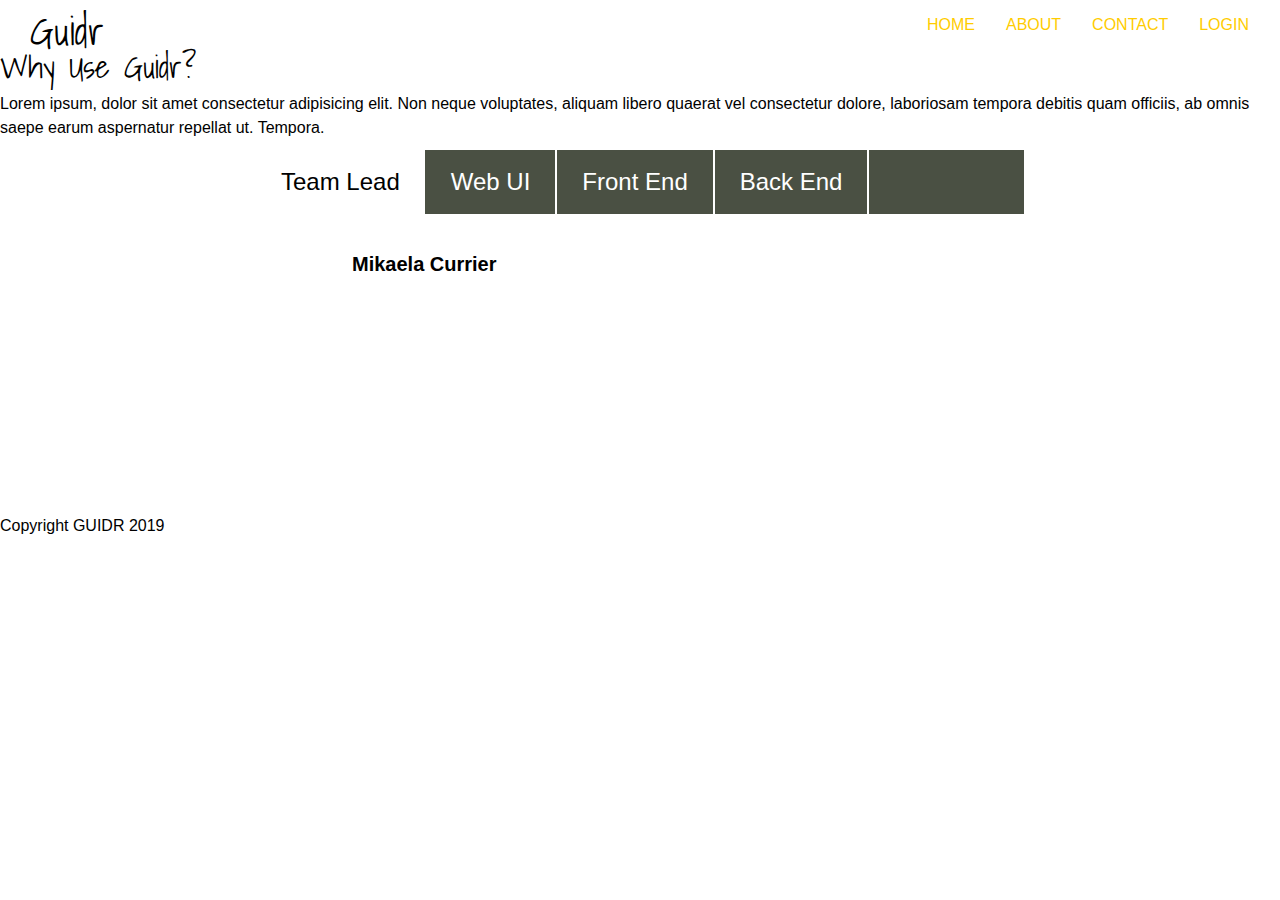
==== about.html @ 97d70560 "about page with tabs" ====
<!DOCTYPE html>
<html lang="en">
  <head>
    <meta charset="UTF-8" />
    <meta name="viewport" content="width=device-width, initial-scale=1.0" />
    <meta http-equiv="X-UA-Compatible" content="ie=edge" />
    <title>Guidr - About</title>
    <link rel="stylesheet" type="text/css" href="./CSS/index.css" />
    <link
      href="https://fonts.googleapis.com/css?family=Shadows+Into+Light"
      rel="stylesheet"
    />
    <script
      src="https://code.jquery.com/jquery-3.3.1.min.js"
      integrity="sha256-FgpCb/KJQlLNfOu91ta32o/NMZxltwRo8QtmkMRdAu8="
      crossorigin="anonymous"
    ></script>
    <script defer="defer" src="./components/Tabs/Tabs.js"></script>
  </head>
  <body>
    <div class="top-about">
      <header>
        <h1>Guidr</h1>
        <nav>
          <a href="index.html">Home</a>
          <a href="about.html" target="_blank">About</a>
          <a href="#">Contact</a>
          <a href="#">Login</a>
        </nav>
      </header>
    </div>
    <section class="about-content">
      <h2>Why Use Guidr?</h2>
      <p>
        Lorem ipsum, dolor sit amet consectetur adipisicing elit. Non neque
        voluptates, aliquam libero quaerat vel consectetur dolore, laboriosam
        tempora debitis quam officiis, ab omnis saepe earum aspernatur repellat
        ut. Tempora.
      </p>
    </section>

    <div class="section">
      <div class="tabs">
        <div class="tabs-links">
          <div class="tabs-link tabs-link-selected" data-tab="1">Team Lead</div>
          <div class="tabs-link" data-tab="2">Web UI</div>
          <div class="tabs-link" data-tab="3">Front End</div>
          <div class="tabs-link" data-tab="4">Back End</div>
        </div>
        <div class="tabs-items">
          <div class="tabs-item tabs-item-selected" data-tab="1">
            <div class="tabs-item-name">Mikaela Currier</div>
          </div>
          <div class="tabs-item" data-tab="2">
            <div class="tabs-item-name">Sarah Riley</div>
            <div class="tabs-item-name">Dayton Steinmeyer</div>
          </div>
          <div class="tabs-item" data-tab="3">
            <div class="tabs-item-name">Elisa</div>
            <div class="tabs-item-name">Thorben Bender</div>
          </div>
          <div class="tabs-item" data-tab="4">
            <div class="tabs-item-name">Henry Neal</div>
          </div>
        </div>
      </div>
    </div>
    <footer>
      <p>Copyright GUIDR 2019</p>
    </footer>
  </body>
</html>
---- CSS/index.css ----
/* http://meyerweb.com/eric/tools/css/reset/ 
   v2.0 | 20110126
   License: none (public domain)
*/
html,
body,
div,
span,
applet,
object,
iframe,
h1,
h2,
h3,
h4,
h5,
h6,
p,
blockquote,
pre,
a,
abbr,
acronym,
address,
big,
cite,
code,
del,
dfn,
em,
img,
ins,
kbd,
q,
s,
samp,
small,
strike,
strong,
sub,
sup,
tt,
var,
b,
u,
i,
center,
dl,
dt,
dd,
ol,
ul,
li,
fieldset,
form,
label,
legend,
table,
caption,
tbody,
tfoot,
thead,
tr,
th,
td,
article,
aside,
canvas,
details,
embed,
figure,
figcaption,
footer,
header,
hgroup,
menu,
nav,
output,
ruby,
section,
summary,
time,
mark,
audio,
video {
  margin: 0;
  padding: 0;
  border: 0;
  font-size: 100%;
  font: inherit;
  vertical-align: baseline;
}
/* HTML5 display-role reset for older browsers */
article,
aside,
details,
figcaption,
figure,
footer,
header,
hgroup,
menu,
nav,
section {
  display: block;
}
body {
  line-height: 1;
}
ol,
ul {
  list-style: none;
}
blockquote,
q {
  quotes: none;
}
blockquote:before,
blockquote:after,
q:before,
q:after {
  content: '';
  content: none;
}
table {
  border-collapse: collapse;
  border-spacing: 0;
}
* {
  box-sizing: border-box;
}
html {
  font-size: 62.5%;
}
html,
body {
  font-family: 'Roboto', sans-serif;
}
h1,
h2,
h3,
h4,
h5 {
  font-family: 'Shadows Into Light', cursive;
}
h1 {
  font-size: 4rem;
}
h2 {
  font-size: 3.2rem;
  padding-bottom: 1rem;
}
h4 {
  font-size: 2.5rem;
  padding-bottom: 1rem;
}
p {
  line-height: 1.5;
  font-size: 1.6rem;
  padding-bottom: 10px;
}
.container {
  width: 100%;
  margin: 0 auto;
}
.home-top {
  width: 100%;
  background-image: url("../assets/samuel-scrimshaw-318621-unsplash.jpg");
  height: 100vh;
  background-size: cover;
  background-position: center;
}
.home-top header {
  display: flex;
  justify-content: space-between;
}
.home-top header h1 {
  width: 48%;
  padding: 10px 0 0 30px;
}
.home-top header nav {
  width: 30%;
  display: flex;
  align-items: center;
  justify-content: space-evenly;
}
.home-top header nav a {
  text-decoration: none;
  font-size: 1.6rem;
  color: #fc0;
  text-transform: uppercase;
}
.home-top header nav a:hover {
  color: black;
}
.home-top .home-top-text {
  width: 100%;
  display: flex;
  flex-direction: column;
  align-items: center;
  padding-top: 10rem;
}
.home-top .home-top-text h2 {
  font-size: 7rem;
  padding-bottom: 2rem;
}
.home-top .home-top-text p {
  text-align: center;
  font-size: 2rem;
  padding-bottom: 3rem;
}
.home-top .home-top-text button {
  background-color: #fc0;
  color: black;
  margin: 8px 0;
  cursor: pointer;
  padding: 10px 5%;
  text-align: center;
  width: 20rem;
  font-size: 1.6rem;
  border-radius: 15px;
  border: 0;
  margin: 0 10px 0 10px;
}
.home-top .home-top-text button:hover {
  background-color: white;
  color: black;
}
.main-img {
  width: 100%;
}
.top-about header {
  display: flex;
  justify-content: space-between;
}
.top-about h1 {
  width: 48%;
  padding: 10px 0 0 30px;
}
.top-about nav {
  width: 30%;
  display: flex;
  align-items: center;
  justify-content: space-evenly;
}
.top-about nav a {
  text-decoration: none;
  font-size: 1.6rem;
  color: #fc0;
  text-transform: uppercase;
}
.top-about nav a:hover {
  color: black;
}
.tabs {
  width: 60%;
  margin: auto;
}
.tabs .tabs-items {
  width: 100%;
  height: 30rem;
  display: flex;
  justify-content: center;
  padding-top: 4rem;
}
.tabs .tabs-item {
  display: none;
  width: 75%;
}
.tabs .tabs-item .tabs-item-name {
  font-size: 2rem;
  font-weight: bold;
  padding-bottom: 1rem;
}
.tabs .tabs-item-selected {
  display: block;
}
.tabs .tabs-links {
  display: flex;
  background-color: #4A5043;
}
.tabs .tabs-link {
  padding: 2rem 2.5rem;
  font-size: 2.4rem;
  background-color: #4A5043;
  border-right: 2px solid white;
  color: white;
  cursor: pointer;
}
.tabs .tabs-link:hover {
  background-color: #4A5043;
}
.tabs .tabs-link-selected {
  z-index: 2;
  border-right: 1px solid #4A5043;
  background-color: white;
  color: black;
}
.tabs .tabs-link-selected:hover {
  background-color: white;
}
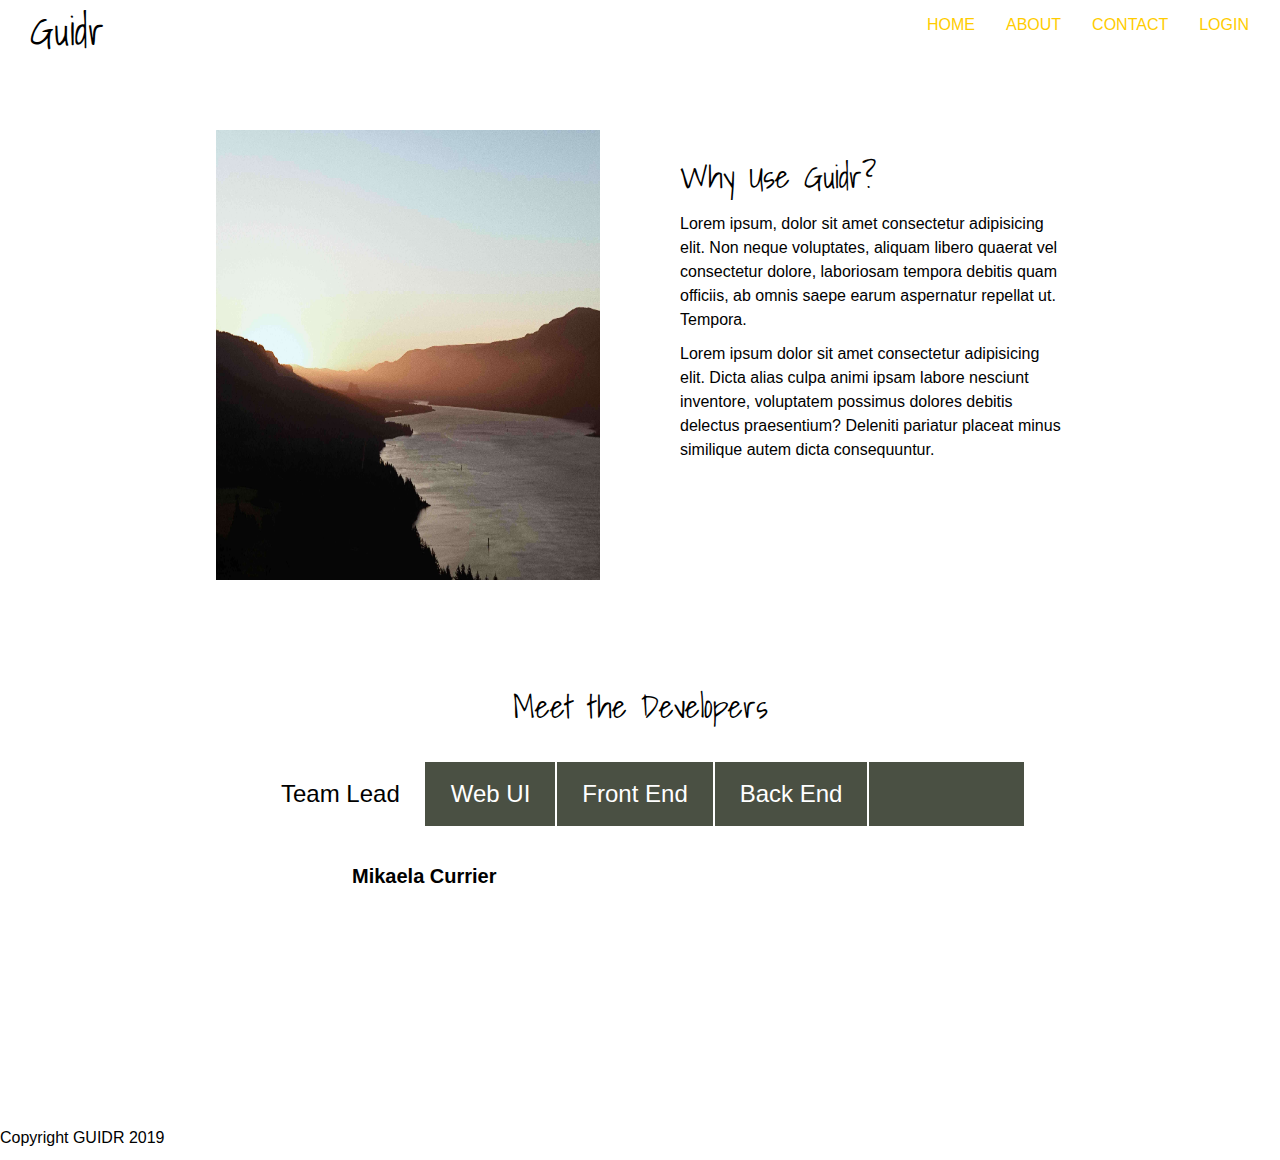
==== commit 3145298c: "styling on the about page" ====
--- a/about.html
+++ b/about.html
@@ -30,16 +30,26 @@
       </header>
     </div>
     <section class="about-content">
-      <h2>Why Use Guidr?</h2>
-      <p>
-        Lorem ipsum, dolor sit amet consectetur adipisicing elit. Non neque
-        voluptates, aliquam libero quaerat vel consectetur dolore, laboriosam
-        tempora debitis quam officiis, ab omnis saepe earum aspernatur repellat
-        ut. Tempora.
-      </p>
+      <img src="assets/adrian-315782-unsplash.jpg" alt="horizon" />
+      <div class="about-content-text">
+        <h2>Why Use Guidr?</h2>
+        <p>
+          Lorem ipsum, dolor sit amet consectetur adipisicing elit. Non neque
+          voluptates, aliquam libero quaerat vel consectetur dolore, laboriosam
+          tempora debitis quam officiis, ab omnis saepe earum aspernatur
+          repellat ut. Tempora.
+        </p>
+        <p>
+          Lorem ipsum dolor sit amet consectetur adipisicing elit. Dicta alias
+          culpa animi ipsam labore nesciunt inventore, voluptatem possimus
+          dolores debitis delectus praesentium? Deleniti pariatur placeat minus
+          similique autem dicta consequuntur.
+        </p>
+      </div>
     </section>
 
     <div class="section">
+      <h2>Meet the Developers</h2>
       <div class="tabs">
         <div class="tabs-links">
           <div class="tabs-link tabs-link-selected" data-tab="1">Team Lead</div>
--- a/CSS/index.css
+++ b/CSS/index.css
@@ -226,9 +226,6 @@
   background-color: white;
   color: black;
 }
-.main-img {
-  width: 100%;
-}
 .top-about header {
   display: flex;
   justify-content: space-between;
@@ -251,6 +248,28 @@
 }
 .top-about nav a:hover {
   color: black;
+}
+.about-content {
+  display: flex;
+  justify-content: center;
+  padding: 4rem 0;
+}
+.about-content img {
+  width: 30%;
+  height: 50vh;
+  margin: 4rem;
+}
+.about-content .about-content-text {
+  width: 30%;
+  margin: 4rem;
+  padding-top: 3rem;
+}
+.about-content .about-content-text h2 {
+  padding-bottom: 2rem;
+}
+.section h2 {
+  margin: 3rem auto;
+  text-align: center;
 }
 .tabs {
   width: 60%;
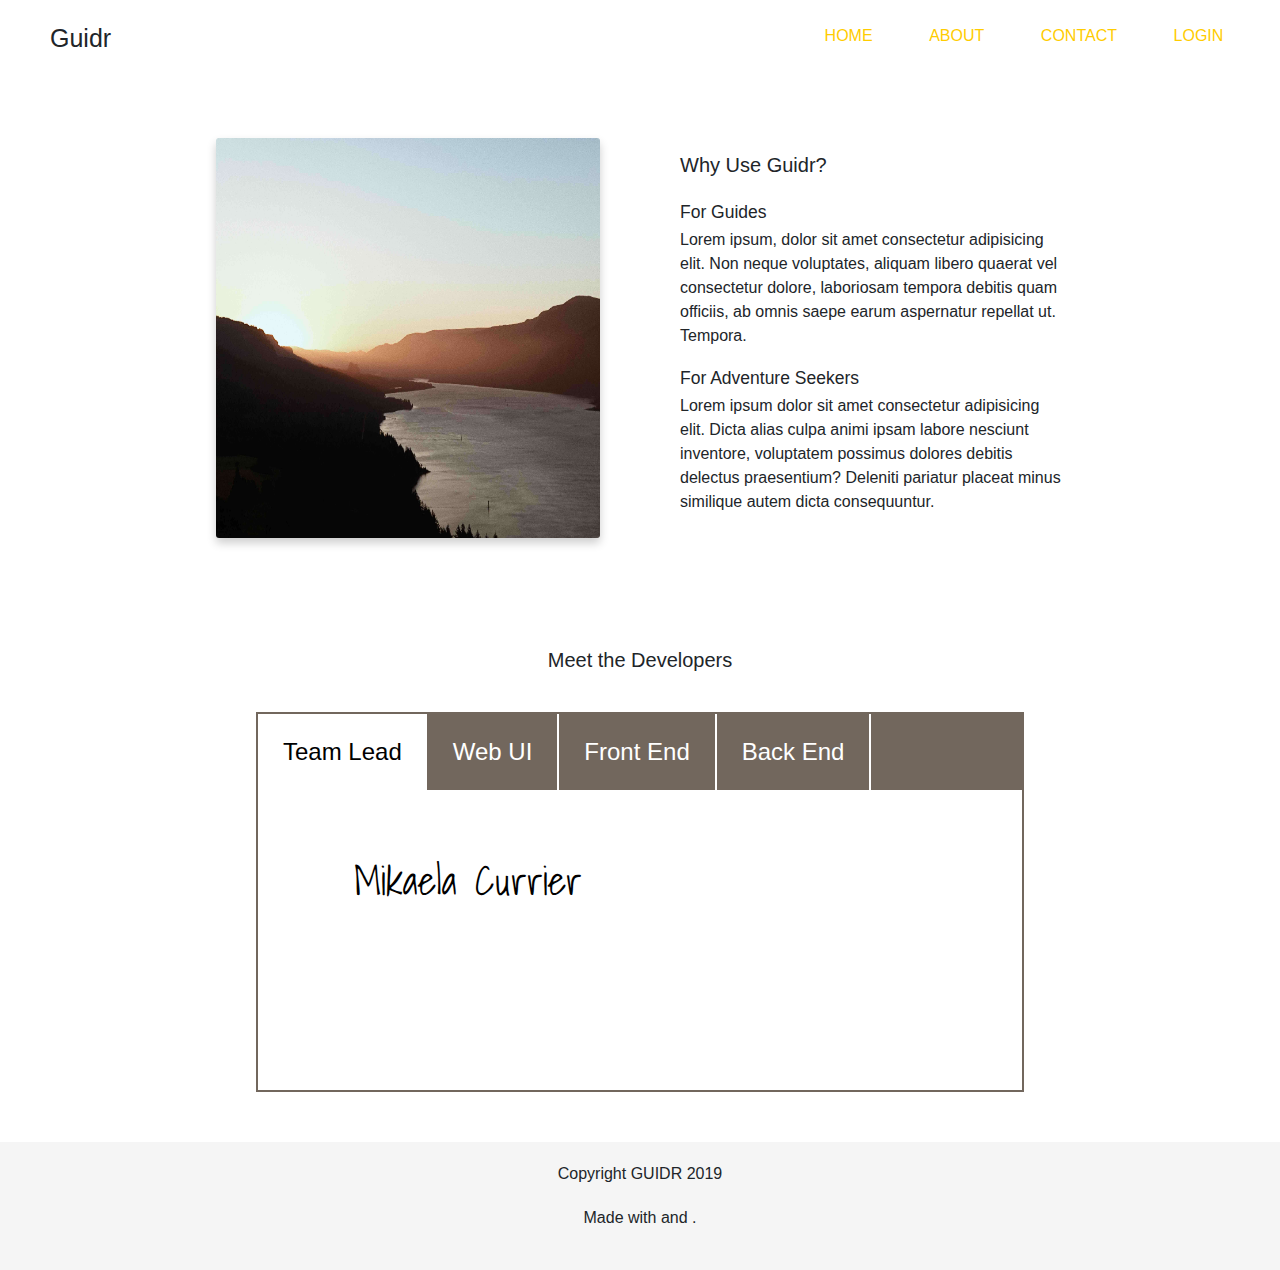
==== commit 2140f095: "change names to links and adding bootstrap" ====
--- a/about.html
+++ b/about.html
@@ -10,6 +10,13 @@
       href="https://fonts.googleapis.com/css?family=Shadows+Into+Light"
       rel="stylesheet"
     />
+    <link
+      rel="stylesheet"
+      href="https://maxcdn.bootstrapcdn.com/bootstrap/4.0.0/css/bootstrap.min.css"
+      integrity="sha384-Gn5384xqQ1aoWXA+058RXPxPg6fy4IWvTNh0E263XmFcJlSAwiGgFAW/dAiS6JXm"
+      crossorigin="anonymous"
+    />
+    <link href="https://afeld.github.io/emoji-css/emoji.css" rel="stylesheet" />
     <script
       src="https://code.jquery.com/jquery-3.3.1.min.js"
       integrity="sha256-FgpCb/KJQlLNfOu91ta32o/NMZxltwRo8QtmkMRdAu8="
@@ -33,12 +40,14 @@
       <img src="assets/adrian-315782-unsplash.jpg" alt="horizon" />
       <div class="about-content-text">
         <h2>Why Use Guidr?</h2>
+        <h3>For Guides</h3>
         <p>
           Lorem ipsum, dolor sit amet consectetur adipisicing elit. Non neque
           voluptates, aliquam libero quaerat vel consectetur dolore, laboriosam
           tempora debitis quam officiis, ab omnis saepe earum aspernatur
           repellat ut. Tempora.
         </p>
+        <h3>For Adventure Seekers</h3>
         <p>
           Lorem ipsum dolor sit amet consectetur adipisicing elit. Dicta alias
           culpa animi ipsam labore nesciunt inventore, voluptatem possimus
@@ -59,24 +68,45 @@
         </div>
         <div class="tabs-items">
           <div class="tabs-item tabs-item-selected" data-tab="1">
-            <div class="tabs-item-name">Mikaela Currier</div>
+            <div class="tabs-item-name"><a href="#">Mikaela Currier</a></div>
           </div>
           <div class="tabs-item" data-tab="2">
-            <div class="tabs-item-name">Sarah Riley</div>
-            <div class="tabs-item-name">Dayton Steinmeyer</div>
+            <div class="tabs-item-name"><a href="#">Sarah Riley</a></div>
+            <div class="tabs-item-name"><a href="#">Dayton Steinmeyer</a></div>
           </div>
           <div class="tabs-item" data-tab="3">
-            <div class="tabs-item-name">Elisa</div>
-            <div class="tabs-item-name">Thorben Bender</div>
+            <div class="tabs-item-name"><a href="#">Elisa Martin</a></div>
+            <div class="tabs-item-name"><a href="#">Thorben Bender</a></div>
           </div>
           <div class="tabs-item" data-tab="4">
-            <div class="tabs-item-name">Henry Neal</div>
+            <div class="tabs-item-name"><a href="#">Henry Neal</a></div>
           </div>
         </div>
       </div>
     </div>
     <footer>
       <p>Copyright GUIDR 2019</p>
+      <p>
+        Made with <i class="em em-hearts"></i> and
+        <i class="em em-coffee"> </i> .
+      </p>
     </footer>
+
+    <!-- jQuery first, then Popper.js, then Bootstrap JS -->
+    <script
+      src="https://code.jquery.com/jquery-3.2.1.slim.min.js"
+      integrity="sha384-KJ3o2DKtIkvYIK3UENzmM7KCkRr/rE9/Qpg6aAZGJwFDMVNA/GpGFF93hXpG5KkN"
+      crossorigin="anonymous"
+    ></script>
+    <script
+      src="https://cdnjs.cloudflare.com/ajax/libs/popper.js/1.12.9/umd/popper.min.js"
+      integrity="sha384-ApNbgh9B+Y1QKtv3Rn7W3mgPxhU9K/ScQsAP7hUibX39j7fakFPskvXusvfa0b4Q"
+      crossorigin="anonymous"
+    ></script>
+    <script
+      src="https://maxcdn.bootstrapcdn.com/bootstrap/4.0.0/js/bootstrap.min.js"
+      integrity="sha384-JZR6Spejh4U02d8jOt6vLEHfe/JQGiRRSQQxSfFWpi1MquVdAyjUar5+76PVCmYl"
+      crossorigin="anonymous"
+    ></script>
   </body>
 </html>
--- a/CSS/index.css
+++ b/CSS/index.css
@@ -131,6 +131,7 @@
 }
 html {
   font-size: 62.5%;
+  scroll-behavior: smooth;
 }
 html,
 body {
@@ -173,16 +174,34 @@
 .home-top header {
   display: flex;
   justify-content: space-between;
+  padding-top: 1.3rem;
+}
+@media ( max-width: 500px ) {
+  .home-top header {
+    display: block;
+  }
 }
 .home-top header h1 {
   width: 48%;
-  padding: 10px 0 0 30px;
+  padding: 1rem 0 0 5rem;
+}
+@media ( max-width: 500px ) {
+  .home-top header h1 {
+    width: 100%;
+    text-align: center;
+    padding-bottom: 5%;
+  }
 }
 .home-top header nav {
-  width: 30%;
+  min-width: 40%;
   display: flex;
   align-items: center;
   justify-content: space-evenly;
+}
+@media ( max-width: 800px ) {
+  .home-top header nav {
+    padding: 3% 5% 0 0;
+  }
 }
 .home-top header nav a {
   text-decoration: none;
@@ -198,47 +217,149 @@
   display: flex;
   flex-direction: column;
   align-items: center;
-  padding-top: 10rem;
+  padding-top: 13rem;
 }
 .home-top .home-top-text h2 {
-  font-size: 7rem;
+  font-size: 6.5rem;
   padding-bottom: 2rem;
+}
+@media ( max-width: 500px ) {
+  .home-top .home-top-text h2 {
+    font-size: 5rem;
+  }
 }
 .home-top .home-top-text p {
   text-align: center;
   font-size: 2rem;
   padding-bottom: 3rem;
 }
-.home-top .home-top-text button {
-  background-color: #fc0;
+@media ( max-width: 500px ) {
+  .home-top .home-top-text p {
+    font-size: 1.8rem;
+  }
+}
+.home-top .home-top-text .top-btns {
+  display: flex;
+  justify-content: center;
+}
+.home-top .home-top-text .top-btns .btn-profile {
+  background-color: whitesmoke;
   color: black;
   margin: 8px 0;
   cursor: pointer;
   padding: 10px 5%;
   text-align: center;
+  text-decoration: none;
   width: 20rem;
   font-size: 1.6rem;
   border-radius: 15px;
-  border: 0;
+  box-shadow: 0 0.5rem 1rem rgba(0, 0, 0, 0.15);
   margin: 0 10px 0 10px;
 }
-.home-top .home-top-text button:hover {
+.home-top .home-top-text .top-btns .btn-profile:hover {
   background-color: white;
-  color: black;
+}
+.home-top .home-top-text .top-btns .btn-guide {
+  background-color: #fc0;
+  color: black;
+  margin: 8px 0;
+  cursor: pointer;
+  padding: 10px 5%;
+  text-align: center;
+  text-decoration: none;
+  width: 20rem;
+  font-size: 1.6rem;
+  border-radius: 15px;
+  box-shadow: 0 0.5rem 1rem rgba(0, 0, 0, 0.15);
+  margin: 0 10px 0 10px;
+}
+.home-top .home-top-text .top-btns .btn-guide:hover {
+  background-color: white;
+}
+.main-content h2 {
+  font-size: 4rem;
+  padding: 15rem 0 8rem 0;
+  text-align: center;
+  background-color: whitesmoke;
+}
+.profiles-row {
+  display: flex;
+  justify-content: space-evenly;
+}
+@media ( max-width: 500px ) {
+  .profiles-row {
+    flex-direction: column;
+    align-items: center;
+  }
+}
+.profiles-row .profile {
+  width: 20%;
+  padding: 3% 0;
+}
+@media ( max-width: 500px ) {
+  .profiles-row .profile {
+    width: 70%;
+    display: flex;
+    flex-direction: column;
+    padding-top: 6rem;
+  }
+}
+.profiles-row .profile img {
+  width: 10rem;
+  height: 10rem;
+  border-radius: 50%;
+}
+@media ( max-width: 500px ) {
+  .profiles-row .profile img {
+    align-self: center;
+  }
+}
+.profiles-row .profile h3 {
+  font-size: 3rem;
+  padding: 2rem 0;
+}
+@media ( max-width: 500px ) {
+  .profiles-row .profile h3 {
+    align-self: center;
+  }
+}
+footer {
+  text-align: center;
+  padding: 2rem 0;
+  background-color: whitesmoke;
+  margin-top: 5rem;
 }
 .top-about header {
   display: flex;
   justify-content: space-between;
+  padding-top: 1.3rem;
+}
+@media ( max-width: 500px ) {
+  .top-about header {
+    display: block;
+  }
 }
 .top-about h1 {
   width: 48%;
-  padding: 10px 0 0 30px;
+  padding: 1rem 0 0 5rem;
+}
+@media ( max-width: 500px ) {
+  .top-about h1 {
+    width: 100%;
+    text-align: center;
+    padding-bottom: 5%;
+  }
 }
 .top-about nav {
-  width: 30%;
+  min-width: 40%;
   display: flex;
   align-items: center;
   justify-content: space-evenly;
+}
+@media ( max-width: 800px ) {
+  .top-about nav {
+    padding: 3% 5% 0 0;
+  }
 }
 .top-about nav a {
   text-decoration: none;
@@ -254,26 +375,55 @@
   justify-content: center;
   padding: 4rem 0;
 }
+@media ( max-width: 800px ) {
+  .about-content {
+    flex-direction: column-reverse;
+    align-items: center;
+  }
+}
 .about-content img {
   width: 30%;
-  height: 50vh;
+  height: 40rem;
   margin: 4rem;
+  border-radius: 3px;
+  box-shadow: 0 0.5rem 1rem rgba(0, 0, 0, 0.2);
+}
+@media ( max-width: 800px ) {
+  .about-content img {
+    width: 80%;
+  }
 }
 .about-content .about-content-text {
   width: 30%;
   margin: 4rem;
-  padding-top: 3rem;
+  padding-top: 1.5rem;
+}
+@media ( max-width: 800px ) {
+  .about-content .about-content-text {
+    width: 80%;
+  }
 }
 .about-content .about-content-text h2 {
   padding-bottom: 2rem;
 }
+@media ( max-width: 500px ) {
+  .about-content .about-content-text h2 {
+    text-align: center;
+  }
+}
 .section h2 {
   margin: 3rem auto;
   text-align: center;
 }
 .tabs {
   width: 60%;
-  margin: auto;
+  margin: 0 auto 5rem;
+  border: 2px solid #72675d;
+}
+@media ( max-width: 800px ) {
+  .tabs {
+    width: 80%;
+  }
 }
 .tabs .tabs-items {
   width: 100%;
@@ -287,31 +437,49 @@
   width: 75%;
 }
 .tabs .tabs-item .tabs-item-name {
-  font-size: 2rem;
-  font-weight: bold;
-  padding-bottom: 1rem;
+  font-family: 'Shadows Into Light', cursive;
+  font-size: 4rem;
+  padding: 2rem 0;
+}
+.tabs .tabs-item .tabs-item-name a {
+  text-decoration: none;
+  color: black;
+}
+.tabs .tabs-item .tabs-item-name a:hover {
+  color: #fc0;
 }
 .tabs .tabs-item-selected {
   display: block;
 }
 .tabs .tabs-links {
   display: flex;
-  background-color: #4A5043;
+  background-color: #72675d;
+}
+@media ( max-width: 500px ) {
+  .tabs .tabs-links {
+    flex-direction: column;
+  }
 }
 .tabs .tabs-link {
   padding: 2rem 2.5rem;
   font-size: 2.4rem;
-  background-color: #4A5043;
+  background-color: #72675d;
   border-right: 2px solid white;
   color: white;
   cursor: pointer;
 }
+@media ( max-width: 500px ) {
+  .tabs .tabs-link {
+    border-bottom: 2px solid white;
+    border-right: none;
+  }
+}
 .tabs .tabs-link:hover {
-  background-color: #4A5043;
+  background-color: #72675d;
 }
 .tabs .tabs-link-selected {
   z-index: 2;
-  border-right: 1px solid #4A5043;
+  border-right: 1px solid #72675d;
   background-color: white;
   color: black;
 }
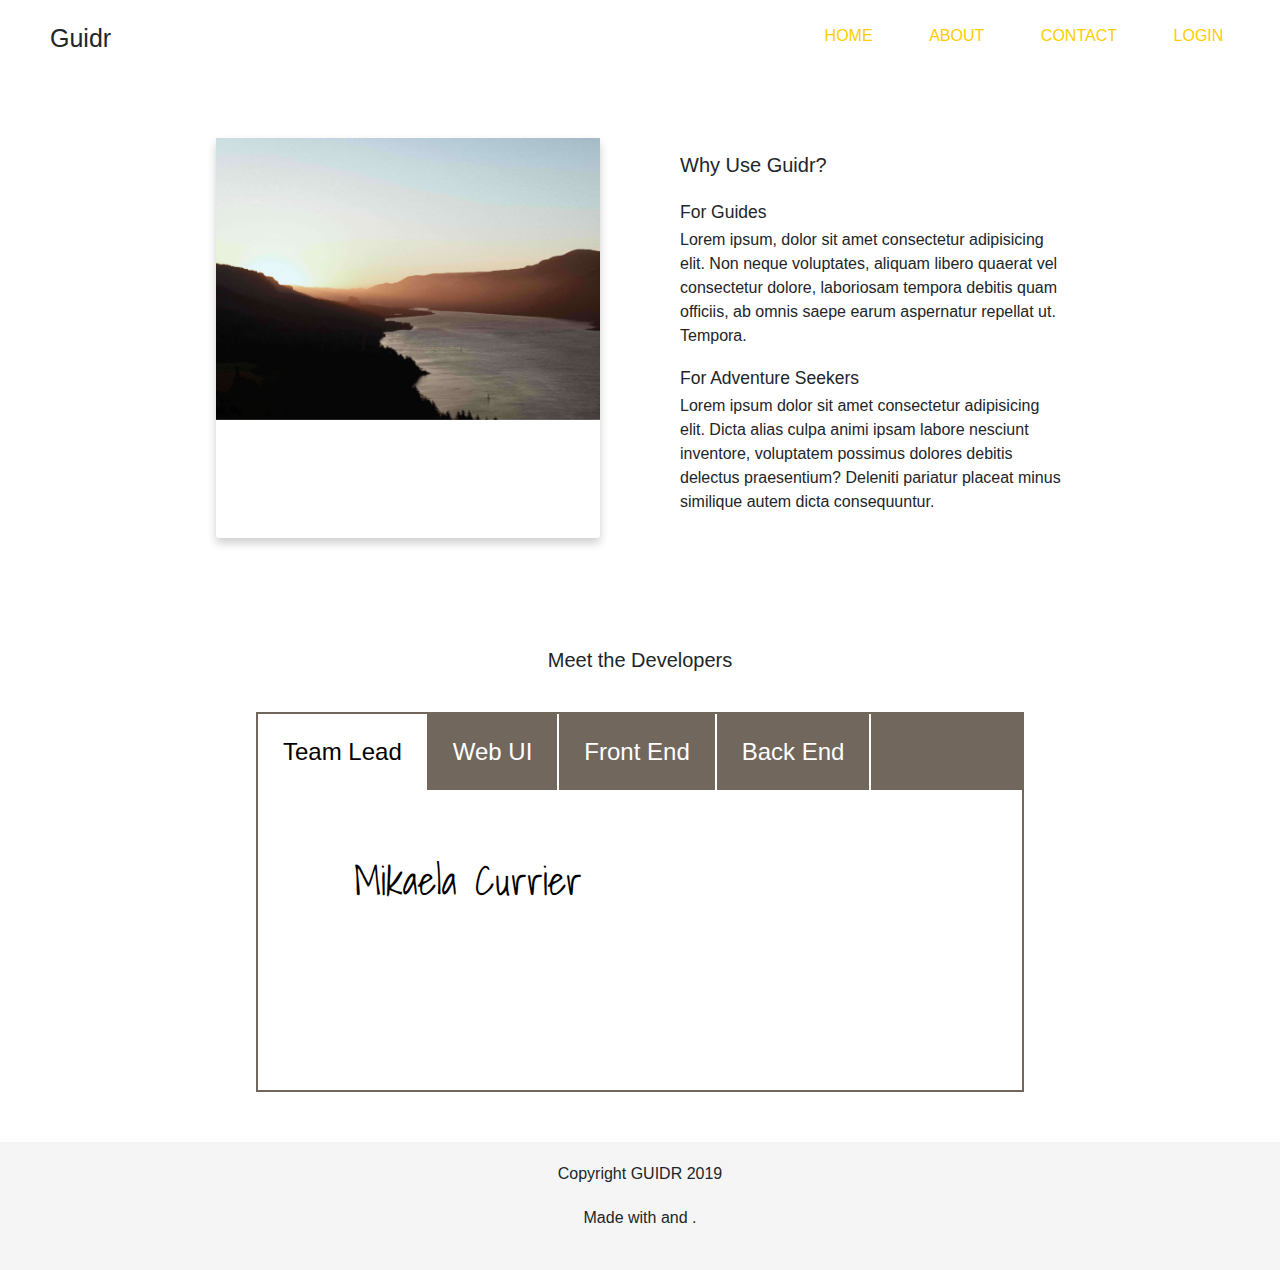
==== commit 3ccbe447: "carousel working, needs pictures sized" ====
--- a/about.html
+++ b/about.html
@@ -37,7 +37,36 @@
       </header>
     </div>
     <section class="about-content">
-      <img src="assets/adrian-315782-unsplash.jpg" alt="horizon" />
+      <div
+        id="carouselExampleSlidesOnly"
+        class="carousel slide"
+        data-ride="carousel"
+      >
+        <div class="carousel-inner">
+          <div class="carousel-item active">
+            <img
+              class="d-block w-100"
+              src="assets/adrian-315782-unsplash.jpg"
+              alt="First slide"
+            />
+          </div>
+          <div class="carousel-item">
+            <img
+              class="d-block w-100"
+              src="assets/adrian-315782-unsplash.jpg"
+              alt="Second slide"
+            />
+          </div>
+          <div class="carousel-item">
+            <img
+              class="d-block w-100"
+              src="assets/adrian-315782-unsplash.jpg"
+              alt="Third slide"
+            />
+          </div>
+        </div>
+      </div>
+
       <div class="about-content-text">
         <h2>Why Use Guidr?</h2>
         <h3>For Guides</h3>
--- a/CSS/index.css
+++ b/CSS/index.css
@@ -381,7 +381,7 @@
     align-items: center;
   }
 }
-.about-content img {
+.about-content .carousel {
   width: 30%;
   height: 40rem;
   margin: 4rem;
@@ -389,7 +389,7 @@
   box-shadow: 0 0.5rem 1rem rgba(0, 0, 0, 0.2);
 }
 @media ( max-width: 800px ) {
-  .about-content img {
+  .about-content .carousel {
     width: 80%;
   }
 }
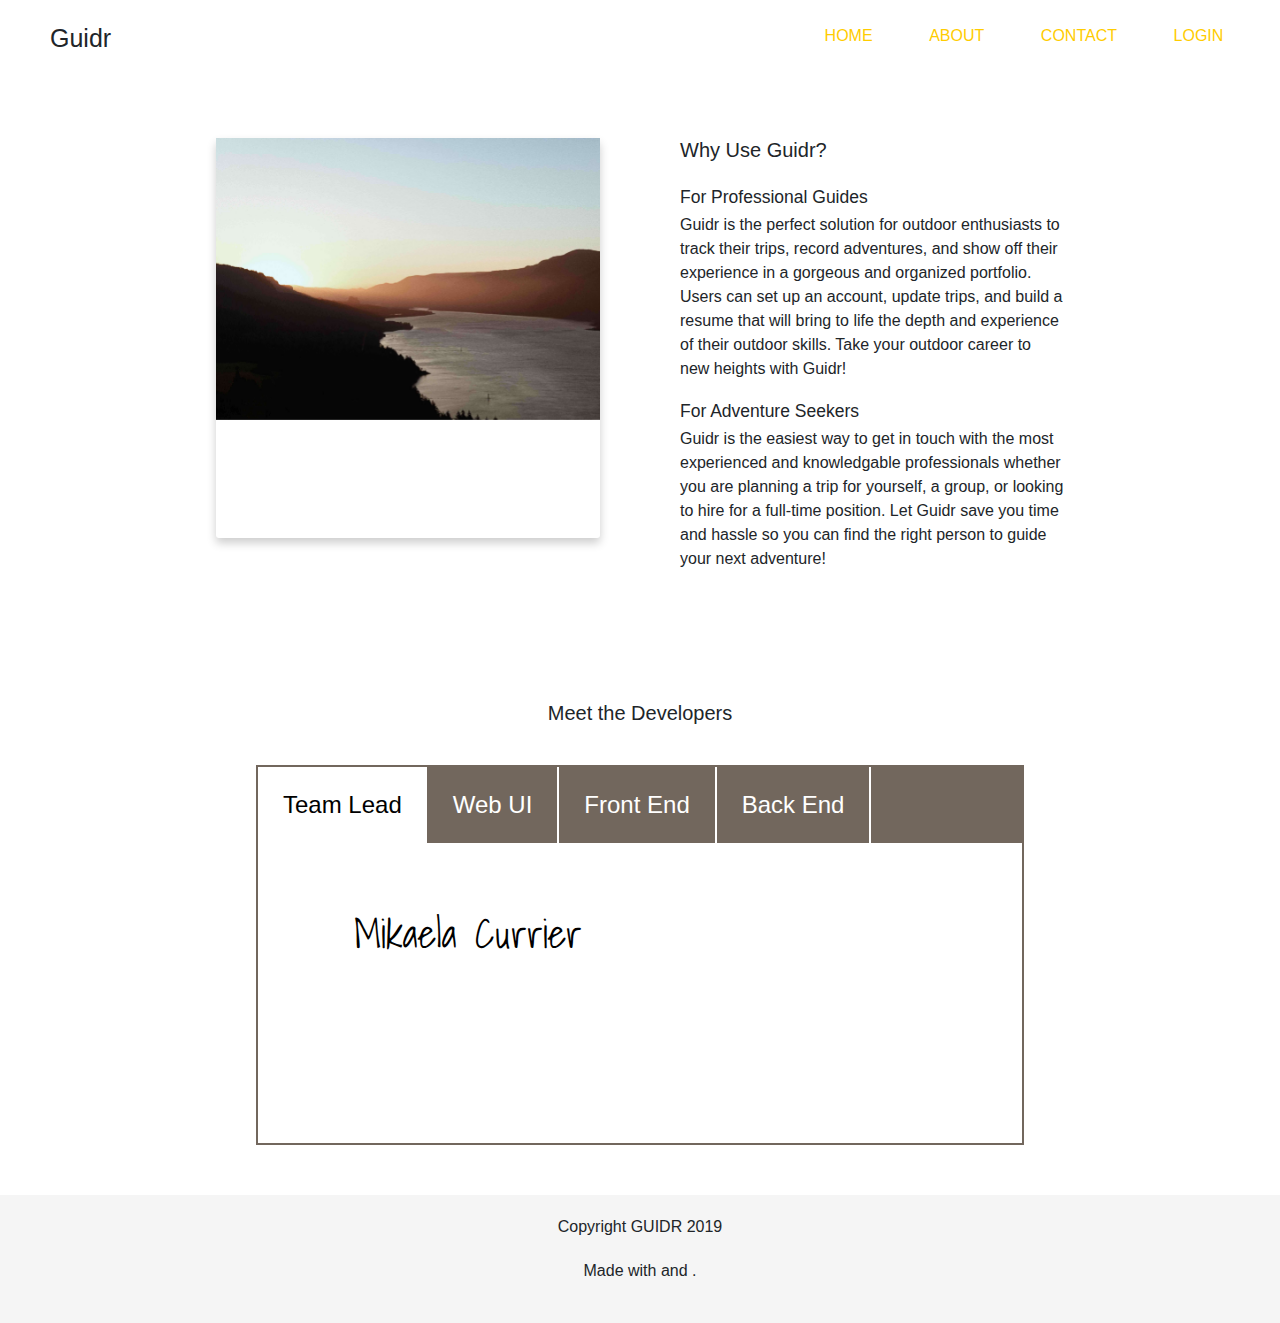
==== commit c5b76630: "copy for about page added" ====
--- a/about.html
+++ b/about.html
@@ -69,19 +69,22 @@
 
       <div class="about-content-text">
         <h2>Why Use Guidr?</h2>
-        <h3>For Guides</h3>
+        <h3>For Professional Guides</h3>
         <p>
-          Lorem ipsum, dolor sit amet consectetur adipisicing elit. Non neque
-          voluptates, aliquam libero quaerat vel consectetur dolore, laboriosam
-          tempora debitis quam officiis, ab omnis saepe earum aspernatur
-          repellat ut. Tempora.
+          Guidr is the perfect solution for outdoor enthusiasts to track their
+          trips, record adventures, and show off their experience in a gorgeous
+          and organized portfolio. Users can set up an account, update trips,
+          and build a resume that will bring to life the depth and experience of
+          their outdoor skills. Take your outdoor career to new heights with
+          Guidr!
         </p>
         <h3>For Adventure Seekers</h3>
         <p>
-          Lorem ipsum dolor sit amet consectetur adipisicing elit. Dicta alias
-          culpa animi ipsam labore nesciunt inventore, voluptatem possimus
-          dolores debitis delectus praesentium? Deleniti pariatur placeat minus
-          similique autem dicta consequuntur.
+          Guidr is the easiest way to get in touch with the most experienced and
+          knowledgable professionals whether you are planning a trip for
+          yourself, a group, or looking to hire for a full-time position. Let
+          Guidr save you time and hassle so you can find the right person to
+          guide your next adventure!
         </p>
       </div>
     </section>
--- a/CSS/index.css
+++ b/CSS/index.css
@@ -396,7 +396,6 @@
 .about-content .about-content-text {
   width: 30%;
   margin: 4rem;
-  padding-top: 1.5rem;
 }
 @media ( max-width: 800px ) {
   .about-content .about-content-text {
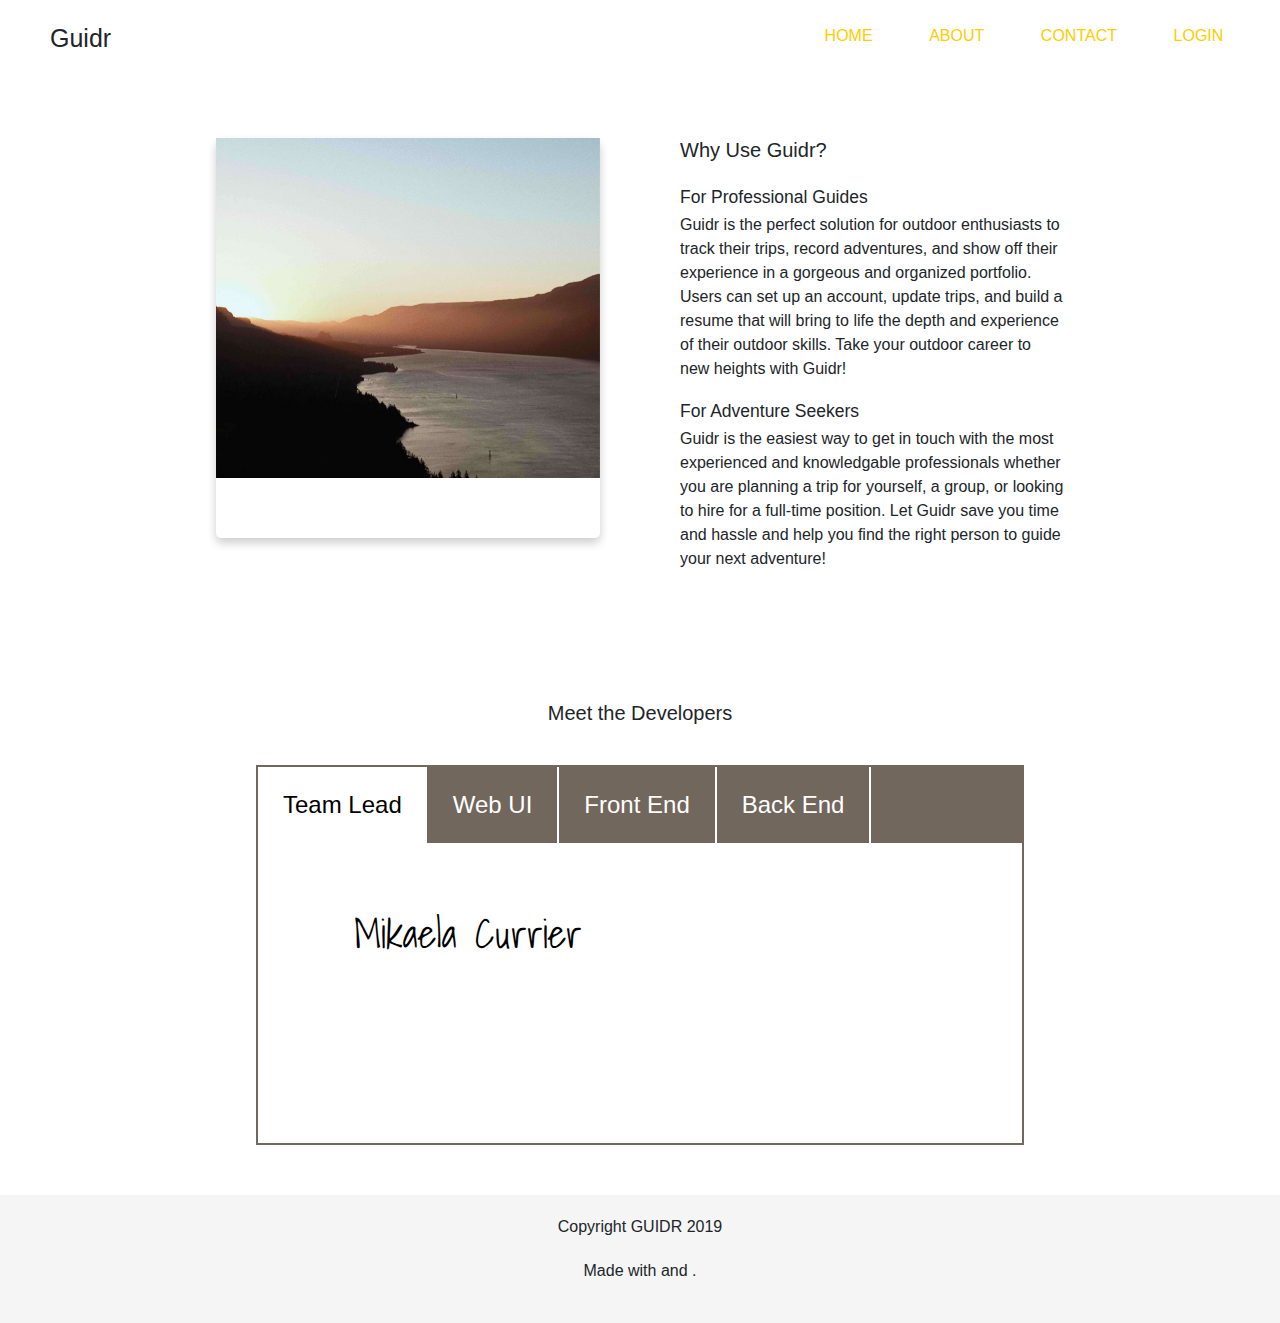
==== commit 80469638: "added carousel images" ====
--- a/about.html
+++ b/about.html
@@ -53,14 +53,14 @@
           <div class="carousel-item">
             <img
               class="d-block w-100"
-              src="assets/adrian-315782-unsplash.jpg"
+              src="assets/nathan-shipps-183808-unsplash.jpg"
               alt="Second slide"
             />
           </div>
           <div class="carousel-item">
             <img
               class="d-block w-100"
-              src="assets/adrian-315782-unsplash.jpg"
+              src="assets/filip-mroz-169103-unsplash.jpg"
               alt="Third slide"
             />
           </div>
@@ -83,7 +83,7 @@
           Guidr is the easiest way to get in touch with the most experienced and
           knowledgable professionals whether you are planning a trip for
           yourself, a group, or looking to hire for a full-time position. Let
-          Guidr save you time and hassle so you can find the right person to
+          Guidr save you time and hassle and help you find the right person to
           guide your next adventure!
         </p>
       </div>
--- a/CSS/index.css
+++ b/CSS/index.css
@@ -385,7 +385,7 @@
   width: 30%;
   height: 40rem;
   margin: 4rem;
-  border-radius: 3px;
+  border-radius: 5px;
   box-shadow: 0 0.5rem 1rem rgba(0, 0, 0, 0.2);
 }
 @media ( max-width: 800px ) {
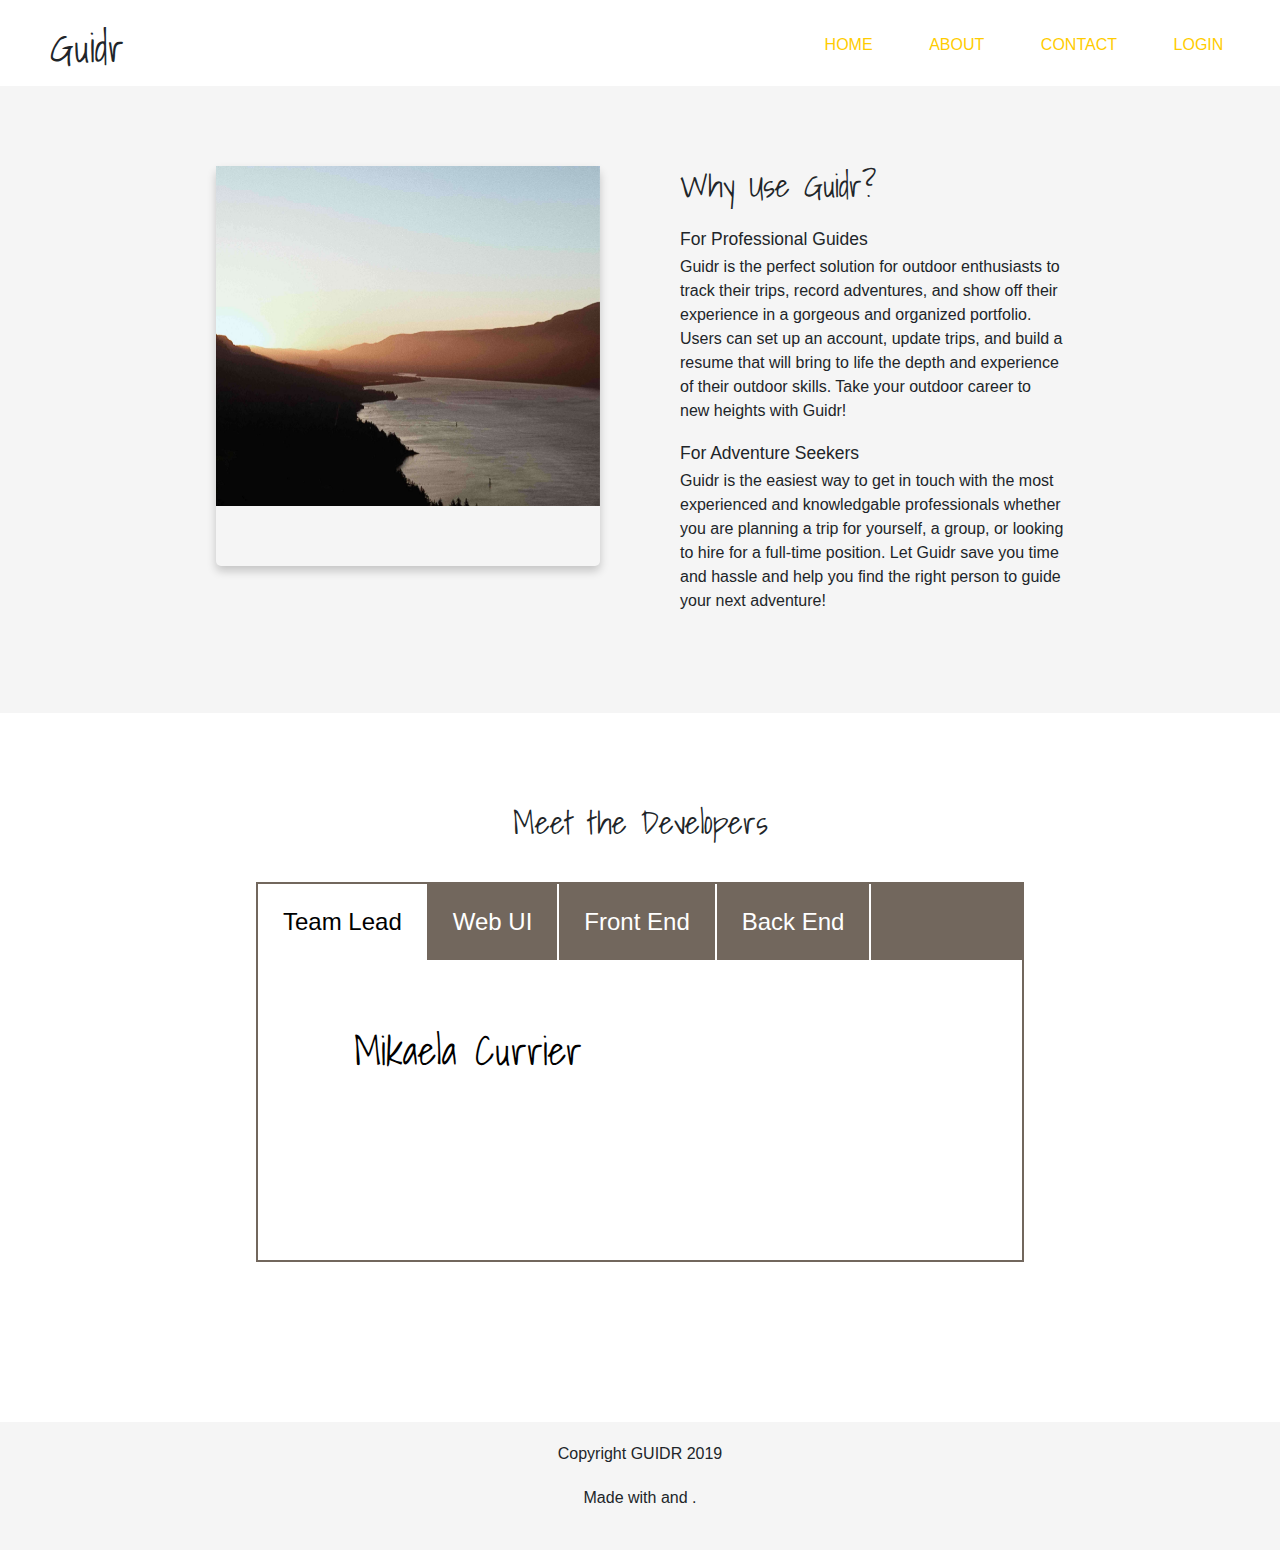
==== commit 164d923f: "added links for github" ====
--- a/about.html
+++ b/about.html
@@ -100,18 +100,18 @@
         </div>
         <div class="tabs-items">
           <div class="tabs-item tabs-item-selected" data-tab="1">
-            <div class="tabs-item-name"><a href="#">Mikaela Currier</a></div>
+            <div class="tabs-item-name"><a href="https://github.com/guidrbuildweek">Mikaela Currier</a></div>
           </div>
           <div class="tabs-item" data-tab="2">
-            <div class="tabs-item-name"><a href="#">Sarah Riley</a></div>
-            <div class="tabs-item-name"><a href="#">Dayton Steinmeyer</a></div>
+            <div class="tabs-item-name"><a href="https://github.com/guidrbuildweek/Guidr-Web-UI">Sarah Riley</a></div>
+            <div class="tabs-item-name"><a href="https://github.com/guidrbuildweek/Guidr-UI-DS">Dayton Steinmeyer</a></div>
           </div>
           <div class="tabs-item" data-tab="3">
-            <div class="tabs-item-name"><a href="#">Elisa Martin</a></div>
-            <div class="tabs-item-name"><a href="#">Thorben Bender</a></div>
+            <div class="tabs-item-name"><a href="https://github.com/guidrbuildweek/FrontEnd">Elisa Martin</a></div>
+            <div class="tabs-item-name"><a href="https://github.com/guidrbuildweek/FrontEnd">Thorben Bender</a></div>
           </div>
           <div class="tabs-item" data-tab="4">
-            <div class="tabs-item-name"><a href="#">Henry Neal</a></div>
+            <div class="tabs-item-name"><a href="https://github.com/guidrbuildweek/BE-Guidr">Henry Neal</a></div>
           </div>
         </div>
       </div>
--- a/CSS/index.css
+++ b/CSS/index.css
@@ -317,6 +317,7 @@
 .profiles-row .profile h3 {
   font-size: 3rem;
   padding: 2rem 0;
+  border-bottom: 1px dashed #72675d;
 }
 @media ( max-width: 500px ) {
   .profiles-row .profile h3 {
@@ -333,6 +334,7 @@
   display: flex;
   justify-content: space-between;
   padding-top: 1.3rem;
+  padding-bottom: 1rem;
 }
 @media ( max-width: 500px ) {
   .top-about header {
@@ -342,6 +344,8 @@
 .top-about h1 {
   width: 48%;
   padding: 1rem 0 0 5rem;
+  font-family: 'Shadows Into Light', cursive;
+  font-size: 4rem;
 }
 @media ( max-width: 500px ) {
   .top-about h1 {
@@ -374,6 +378,7 @@
   display: flex;
   justify-content: center;
   padding: 4rem 0;
+  background-color: whitesmoke;
 }
 @media ( max-width: 800px ) {
   .about-content {
@@ -404,15 +409,22 @@
 }
 .about-content .about-content-text h2 {
   padding-bottom: 2rem;
+  font-family: 'Shadows Into Light', cursive;
+  font-size: 3.2rem;
 }
 @media ( max-width: 500px ) {
   .about-content .about-content-text h2 {
     text-align: center;
   }
 }
+.section {
+  padding: 6rem 0;
+}
 .section h2 {
   margin: 3rem auto;
   text-align: center;
+  font-family: 'Shadows Into Light', cursive;
+  font-size: 3.2rem;
 }
 .tabs {
   width: 60%;
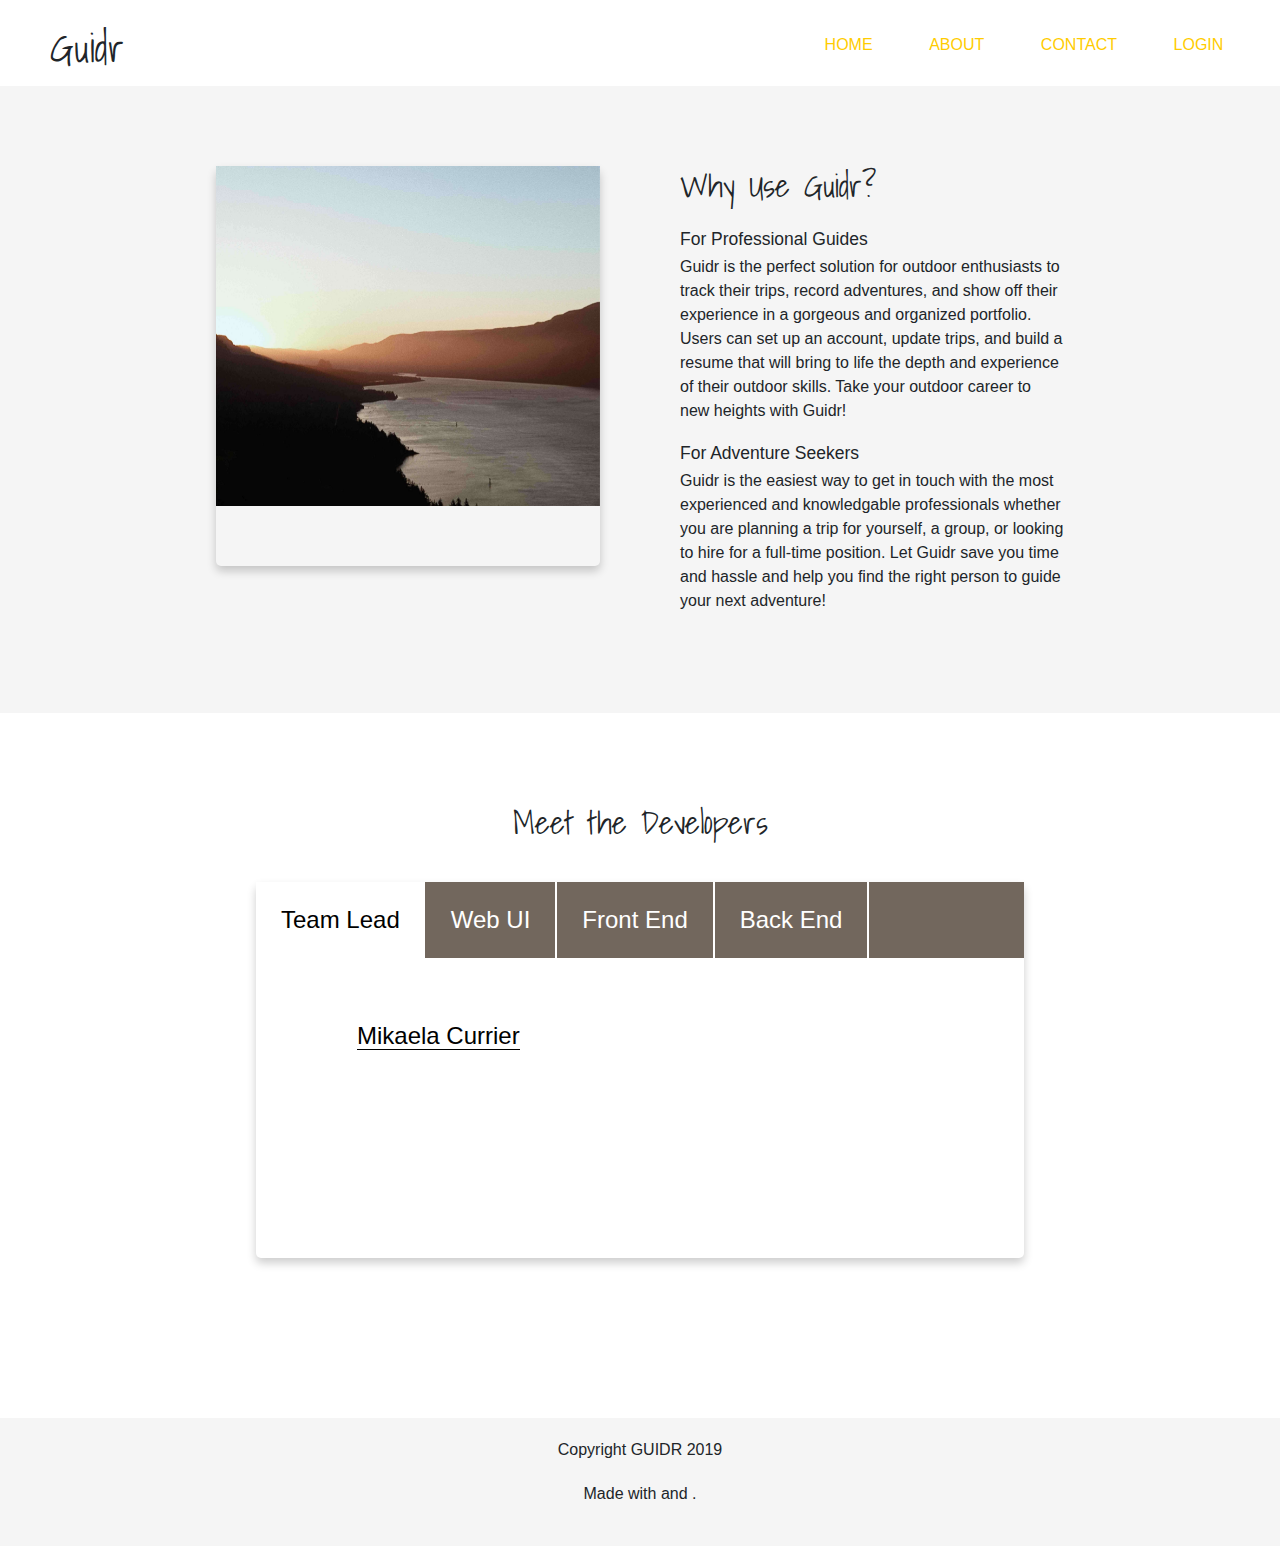
==== commit 52bad0fc: "favicons added for github links" ====
--- a/about.html
+++ b/about.html
@@ -17,6 +17,12 @@
       crossorigin="anonymous"
     />
     <link href="https://afeld.github.io/emoji-css/emoji.css" rel="stylesheet" />
+    <link
+      rel="stylesheet"
+      href="https://use.fontawesome.com/releases/v5.7.2/css/all.css"
+      integrity="sha384-fnmOCqbTlWIlj8LyTjo7mOUStjsKC4pOpQbqyi7RrhN7udi9RwhKkMHpvLbHG9Sr"
+      crossorigin="anonymous"
+    />
     <script
       src="https://code.jquery.com/jquery-3.3.1.min.js"
       integrity="sha256-FgpCb/KJQlLNfOu91ta32o/NMZxltwRo8QtmkMRdAu8="
@@ -100,18 +106,42 @@
         </div>
         <div class="tabs-items">
           <div class="tabs-item tabs-item-selected" data-tab="1">
-            <div class="tabs-item-name"><a href="https://github.com/guidrbuildweek">Mikaela Currier</a></div>
+            <div class="tabs-item-name">
+              <a href="https://github.com/guidrbuildweek"
+                >Mikaela Currier <i class="fab fa-github"></i
+              ></a>
+            </div>
           </div>
           <div class="tabs-item" data-tab="2">
-            <div class="tabs-item-name"><a href="https://github.com/guidrbuildweek/Guidr-Web-UI">Sarah Riley</a></div>
-            <div class="tabs-item-name"><a href="https://github.com/guidrbuildweek/Guidr-UI-DS">Dayton Steinmeyer</a></div>
+            <div class="tabs-item-name">
+              <a href="https://github.com/guidrbuildweek/Guidr-Web-UI"
+                >Sarah Riley <i class="fab fa-github"></i
+              ></a>
+            </div>
+            <div class="tabs-item-name">
+              <a href="https://github.com/guidrbuildweek/Guidr-UI-DS"
+                >Dayton Steinmeyer <i class="fab fa-github"></i
+              ></a>
+            </div>
           </div>
           <div class="tabs-item" data-tab="3">
-            <div class="tabs-item-name"><a href="https://github.com/guidrbuildweek/FrontEnd">Elisa Martin</a></div>
-            <div class="tabs-item-name"><a href="https://github.com/guidrbuildweek/FrontEnd">Thorben Bender</a></div>
+            <div class="tabs-item-name">
+              <a href="https://github.com/guidrbuildweek/FrontEnd"
+                >Elisa Martin <i class="fab fa-github"></i
+              ></a>
+            </div>
+            <div class="tabs-item-name">
+              <a href="https://github.com/guidrbuildweek/FrontEnd"
+                >Thorben Bender <i class="fab fa-github"></i
+              ></a>
+            </div>
           </div>
           <div class="tabs-item" data-tab="4">
-            <div class="tabs-item-name"><a href="https://github.com/guidrbuildweek/BE-Guidr">Henry Neal</a></div>
+            <div class="tabs-item-name">
+              <a href="https://github.com/guidrbuildweek/BE-Guidr"
+                >Henry Neal <i class="fab fa-github"></i
+              ></a>
+            </div>
           </div>
         </div>
       </div>
--- a/CSS/index.css
+++ b/CSS/index.css
@@ -429,7 +429,8 @@
 .tabs {
   width: 60%;
   margin: 0 auto 5rem;
-  border: 2px solid #72675d;
+  box-shadow: 0 0.5rem 1rem rgba(0, 0, 0, 0.2);
+  border-radius: 5px;
 }
 @media ( max-width: 800px ) {
   .tabs {
@@ -448,13 +449,15 @@
   width: 75%;
 }
 .tabs .tabs-item .tabs-item-name {
-  font-family: 'Shadows Into Light', cursive;
-  font-size: 4rem;
-  padding: 2rem 0;
+  font-size: 2.4rem;
+  padding: 2rem 0.5rem;
 }
 .tabs .tabs-item .tabs-item-name a {
-  text-decoration: none;
   color: black;
+  border-bottom: 1px solid black;
+}
+.tabs .tabs-item .tabs-item-name a i {
+  color: #fc0;
 }
 .tabs .tabs-item .tabs-item-name a:hover {
   color: #fc0;
